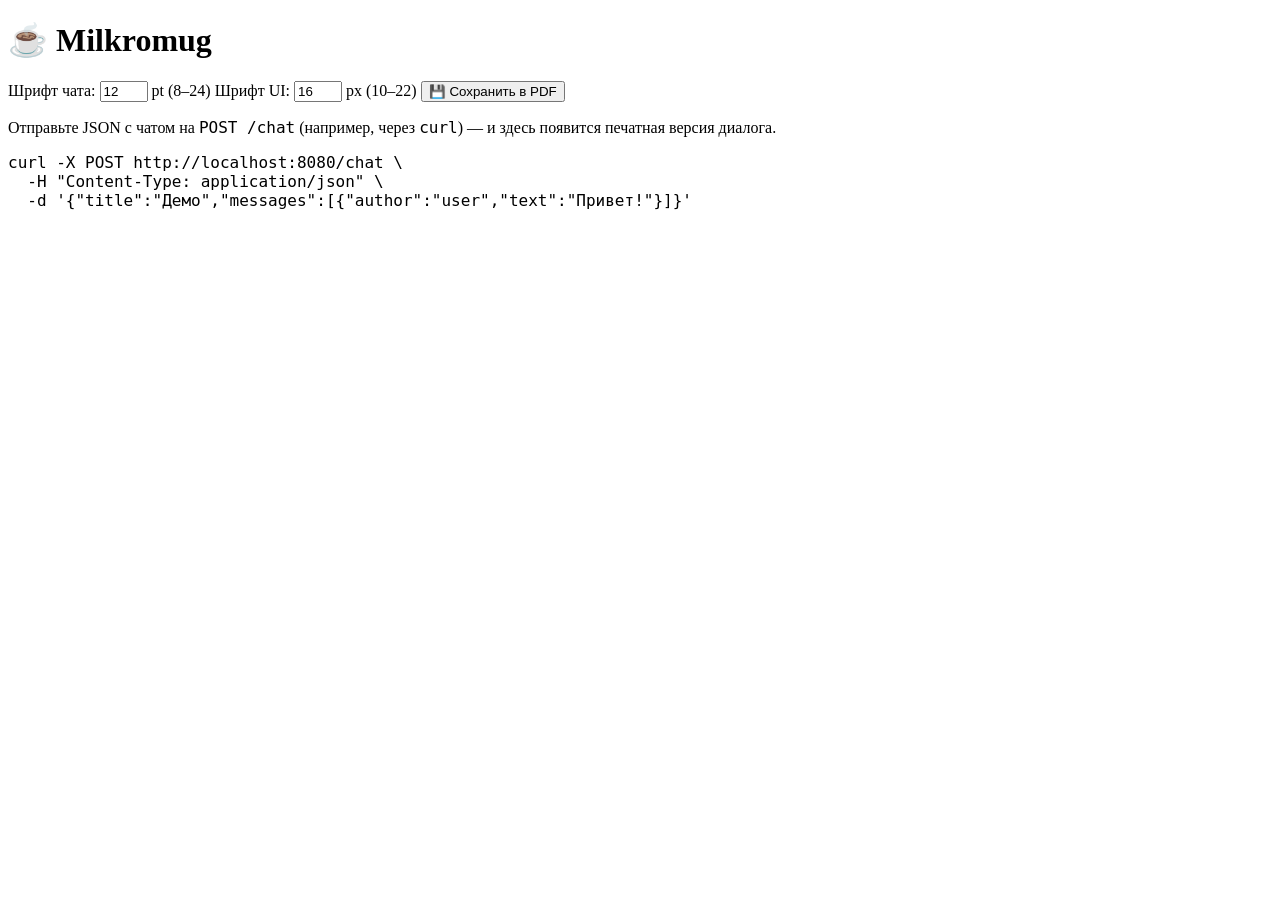
==== src/main/resources/templates/index.html @ 9113cd96 "feat(ui): independent UI font-size spinner (10-22px, --ui-font-size, localStorage) Task A: second sp" ====
<!DOCTYPE html>
<html xmlns:th="http://www.thymeleaf.org" lang="ru">
<head>
    <meta charset="UTF-8"/>
    <title>Milkromug — печать чата</title>
    <link rel="stylesheet" th:href="@{/css/print.css}" href="/css/print.css"/>
    <!-- Спиннер шрифта интерфейса: применяем до отрисовки, без «прыжка» текста -->
    <script th:src="@{/js/ui-font.js}" src="/js/ui-font.js" defer></script>
</head>
<body>
<header class="toolbar no-print">
    <h1 class="brand">☕ Milkromug</h1>

    <!-- Спиннер №1: размер шрифта ПЕЧАТНОГО чата: 8..24 pt (?font=N) -->
    <label for="fontSpinner">Шрифт чата:</label>
    <input type="number" id="fontSpinner" name="fontSpinner"
           min="8" max="24" step="1"
           th:value="${fontSize}" value="12"/>
    <span class="hint">pt (8–24)</span>

    <!-- Спиннер №2: размер шрифта ИНТЕРФЕЙСА: 10..22 px, localStorage -->
    <label for="uiFontSpinner">Шрифт UI:</label>
    <input type="number" id="uiFontSpinner" name="uiFontSpinner"
           min="10" max="22" step="1" value="16"/>
    <span class="hint">px (10–22)</span>

    <button type="button" id="savePdfBtn" onclick="window.print()">
        💾 Сохранить в PDF
    </button>
</header>

<main id="chatPreview">
    <p class="placeholder">
        Отправьте JSON с чатом на <code>POST /chat</code>
        (например, через <code>curl</code>) — и здесь появится печатная версия диалога.
    </p>
    <pre class="sample no-print"><code>curl -X POST http://localhost:8080/chat \
  -H "Content-Type: application/json" \
  -d '{"title":"Демо","messages":[{"author":"user","text":"Привет!"}]}'</code></pre>
</main>

<script>
    // Спиннер №1: размер шрифта печатного чата (8–24 pt, ?font=N).
    // Спиннер №2 (#uiFontSpinner) — шрифт интерфейса — живёт в /js/ui-font.js
    // и полностью независим от этого кода.
    const spinner = document.getElementById('fontSpinner');
    const preview = document.getElementById('chatPreview');

    function applyFont() {
        let v = parseInt(spinner.value, 10);
        if (isNaN(v)) v = 12;
        v = Math.max(8, Math.min(24, v));
        preview.style.fontSize = v + 'pt';
        history.replaceState(null, '', '?font=' + v);
    }

    spinner.addEventListener('input', applyFont);
    applyFont();
</script>
</body>
</html>
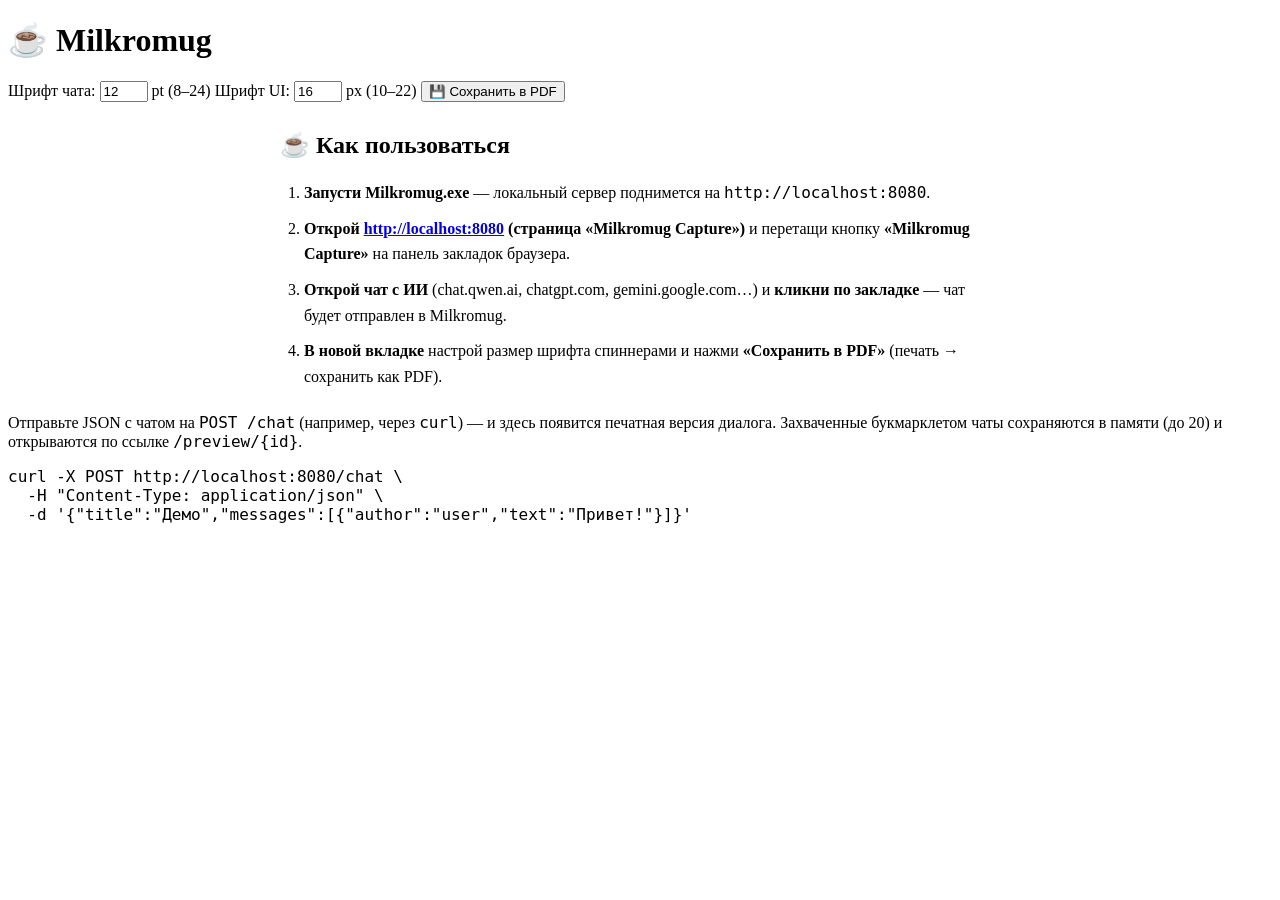
==== commit 93f21b9b: "feat: add one-click chat capture via browser bookmarklet - Add CorsConfig allowing cross-origin requ" ====
--- a/src/main/resources/templates/index.html
+++ b/src/main/resources/templates/index.html
@@ -30,9 +30,27 @@
 </header>
 
 <main id="chatPreview">
+    <!-- Крупный блок «Как пользоваться» — захват чата одним кликом -->
+    <section class="howto no-print" style="max-width:720px;margin:24px auto;font-size:16px;line-height:1.6">
+        <h2 style="margin-bottom:12px">☕ Как пользоваться</h2>
+        <ol style="padding-left:24px">
+            <li style="margin-bottom:10px"><b>Запусти Milkromug.exe</b> — локальный сервер поднимется на
+                <code>http://localhost:8080</code>.</li>
+            <li style="margin-bottom:10px"><b>Открой <a href="/bookmarklet">http://localhost:8080</a>
+                    (страница «Milkromug Capture»)</b>
+                и перетащи кнопку <b>«Milkromug Capture»</b> на панель закладок браузера.</li>
+            <li style="margin-bottom:10px"><b>Открой чат с ИИ</b> (chat.qwen.ai, chatgpt.com, gemini.google.com…)
+                и <b>кликни по закладке</b> — чат будет отправлен в Milkromug.</li>
+            <li><b>В новой вкладке</b> настрой размер шрифта спиннерами и нажми
+                <b>«Сохранить в PDF»</b> (печать → сохранить как PDF).</li>
+        </ol>
+    </section>
+
     <p class="placeholder">
         Отправьте JSON с чатом на <code>POST /chat</code>
         (например, через <code>curl</code>) — и здесь появится печатная версия диалога.
+        Захваченные букмарклетом чаты сохраняются в памяти (до 20) и открываются
+        по ссылке <code>/preview/{id}</code>.
     </p>
     <pre class="sample no-print"><code>curl -X POST http://localhost:8080/chat \
   -H "Content-Type: application/json" \
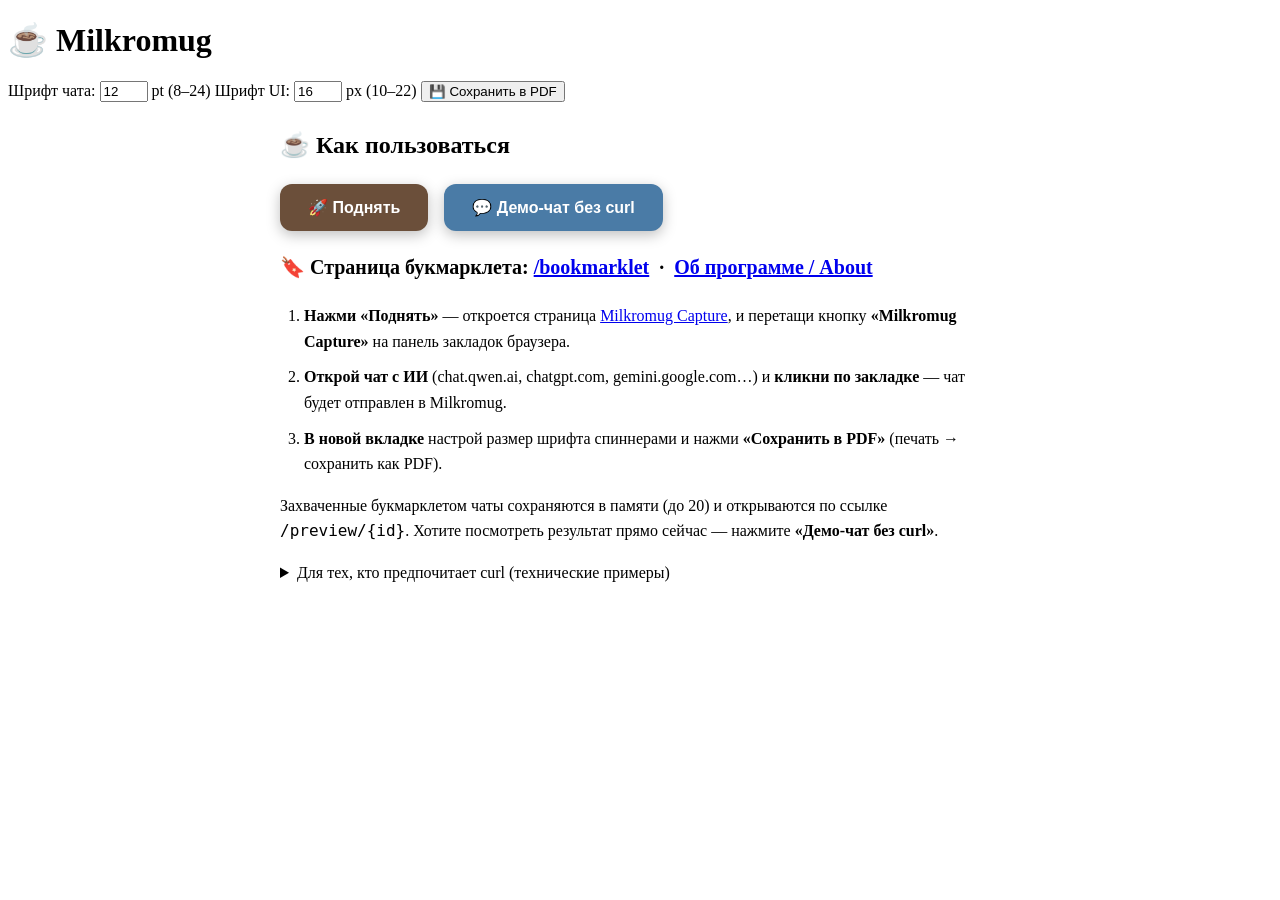
==== commit 7882597d: "feat(ui): raise button, demo chat and bookmarklet link on index" ====
--- a/src/main/resources/templates/index.html
+++ b/src/main/resources/templates/index.html
@@ -6,6 +6,68 @@
     <link rel="stylesheet" th:href="@{/css/print.css}" href="/css/print.css"/>
     <!-- Спиннер шрифта интерфейса: применяем до отрисовки, без «прыжка» текста -->
     <script th:src="@{/js/ui-font.js}" src="/js/ui-font.js" defer></script>
+    <style>
+        /* Кнопки главной страницы (вне print.css — его трогать нельзя) */
+        .raise-wrap { position: relative; display: inline-block; }
+        .raise-btn {
+            display: inline-block;
+            padding: 14px 28px;
+            border-radius: 12px;
+            background: #6b4f3a;
+            color: #fff !important;
+            font-weight: 700;
+            text-decoration: none;
+            box-shadow: 0 4px 14px rgba(0, 0, 0, .25);
+            cursor: pointer;
+            border: none;
+            font-size: 1em;
+        }
+        .raise-btn:hover { background: #7d5c44; }
+        .demo-btn {
+            display: inline-block;
+            padding: 14px 28px;
+            border-radius: 12px;
+            background: #4a7ba6;
+            color: #fff !important;
+            font-weight: 700;
+            text-decoration: none;
+            box-shadow: 0 4px 14px rgba(0, 0, 0, .25);
+            cursor: pointer;
+            border: none;
+            font-size: 1em;
+        }
+        .demo-btn:hover { background: #5b8db8; }
+        .big-link { font-size: 1.25em; font-weight: 700; }
+        /* Плавающая подсказка со стрелкой: браузеры запрещают создавать
+           закладки программно — пользователь должен перетащить кнопку сам. */
+        .raise-tip {
+            position: absolute;
+            top: calc(100% + 16px);
+            left: 8px;
+            z-index: 20;
+            width: min(440px, 90vw);
+            background: #fffdf5;
+            border: 2px solid #d9c9a3;
+            border-radius: 12px;
+            padding: 14px 16px;
+            box-shadow: 0 6px 20px rgba(0, 0, 0, .18);
+            font-size: .9em;
+            line-height: 1.5;
+        }
+        .raise-tip::before {
+            content: "";
+            position: absolute;
+            top: -10px;
+            left: 28px;
+            width: 16px;
+            height: 16px;
+            background: #fffdf5;
+            border-left: 2px solid #d9c9a3;
+            border-top: 2px solid #d9c9a3;
+            transform: rotate(45deg);
+        }
+        .actions-row { display: flex; flex-wrap: wrap; gap: 16px; align-items: center; margin: 20px 0; }
+    </style>
 </head>
 <body>
 <header class="toolbar no-print">
@@ -30,31 +92,56 @@
 </header>
 
 <main id="chatPreview">
-    <!-- Крупный блок «Как пользоваться» — захват чата одним кликом -->
+    <!-- Встречаем человека кнопками, а не стеной curl/JSON -->
     <section class="howto no-print" style="max-width:720px;margin:24px auto;font-size:16px;line-height:1.6">
         <h2 style="margin-bottom:12px">☕ Как пользоваться</h2>
+
+        <div class="actions-row">
+            <span class="raise-wrap">
+                <button type="button" class="raise-btn" id="raiseBtn">🚀 Поднять</button>
+                <span class="raise-tip no-print" id="raiseTip" hidden>
+                    ↖ <b>Перетащи</b> кнопку <b>«Milkromug Capture»</b> на панель закладок
+                    браузера — это нужно сделать <b>только один раз</b>.<br/>
+                    Браузеры <b>запрещают программам создавать закладки</b> — это требование
+                    безопасности, поэтому автоустановка невозможна и подсказка обязательна.
+                    После перетаскивания просто кликай по закладке в любом чате с ИИ.
+                </span>
+            </span>
+            <button type="button" class="demo-btn" id="demoChatBtn">💬 Демо-чат без curl</button>
+        </div>
+
+        <p class="big-link">
+            🔖 Страница букмарклета:
+            <a th:href="@{/bookmarklet}" href="/bookmarklet">/bookmarklet</a>
+            &nbsp;·&nbsp;
+            <a th:href="@{/about}" href="/about">Об программе / About</a>
+        </p>
+
         <ol style="padding-left:24px">
-            <li style="margin-bottom:10px"><b>Запусти Milkromug.exe</b> — локальный сервер поднимется на
-                <code>http://localhost:8080</code>.</li>
-            <li style="margin-bottom:10px"><b>Открой <a href="/bookmarklet">http://localhost:8080</a>
-                    (страница «Milkromug Capture»)</b>
+            <li style="margin-bottom:10px"><b>Нажми «Поднять»</b> — откроется страница
+                <a th:href="@{/bookmarklet}" href="/bookmarklet">Milkromug Capture</a>,
                 и перетащи кнопку <b>«Milkromug Capture»</b> на панель закладок браузера.</li>
             <li style="margin-bottom:10px"><b>Открой чат с ИИ</b> (chat.qwen.ai, chatgpt.com, gemini.google.com…)
                 и <b>кликни по закладке</b> — чат будет отправлен в Milkromug.</li>
             <li><b>В новой вкладке</b> настрой размер шрифта спиннерами и нажми
                 <b>«Сохранить в PDF»</b> (печать → сохранить как PDF).</li>
         </ol>
+
+        <p class="placeholder">
+            Захваченные букмарклетом чаты сохраняются в памяти (до 20) и открываются
+            по ссылке <code>/preview/{id}</code>. Хотите посмотреть результат прямо сейчас —
+            нажмите <b>«Демо-чат без curl»</b>.
+        </p>
+
+        <!-- Технические примеры спрятаны: новичку они только мешают -->
+        <details class="no-print">
+            <summary>Для тех, кто предпочитает curl (технические примеры)</summary>
+            <p>Windows <code>cmd</code> (одна строка, двойные кавычки, внутренние экранированы):</p>
+            <pre class="sample"><code>curl -X POST http://localhost:8080/chat -H "Content-Type: application/json" -d "{\"title\":\"Демо\",\"messages\":[{\"author\":\"user\",\"text\":\"Привет!\"}]}"</code></pre>
+            <p>PowerShell:</p>
+            <pre class="sample"><code>Invoke-RestMethod -Uri http://localhost:8080/chat -Method Post -ContentType "application/json" -Body '{"title":"Демо","messages":[{"author":"user","text":"Привет!"}]}'</code></pre>
+        </details>
     </section>
-
-    <p class="placeholder">
-        Отправьте JSON с чатом на <code>POST /chat</code>
-        (например, через <code>curl</code>) — и здесь появится печатная версия диалога.
-        Захваченные букмарклетом чаты сохраняются в памяти (до 20) и открываются
-        по ссылке <code>/preview/{id}</code>.
-    </p>
-    <pre class="sample no-print"><code>curl -X POST http://localhost:8080/chat \
-  -H "Content-Type: application/json" \
-  -d '{"title":"Демо","messages":[{"author":"user","text":"Привет!"}]}'</code></pre>
 </main>
 
 <script>
@@ -74,6 +161,42 @@
 
     spinner.addEventListener('input', applyFont);
     applyFont();
+
+    // «Поднять»: открыть страницу букмарклета в новой вкладке + показать
+    // плавающую подсказку про перетаскивание (браузеры запрещают создавать
+    // закладки программно — объясняем это пользователю).
+    const raiseBtn = document.getElementById('raiseBtn');
+    const raiseTip = document.getElementById('raiseTip');
+    raiseBtn.addEventListener('click', function () {
+        window.open('/bookmarklet', '_blank');
+        raiseTip.hidden = false;
+    });
+
+    // Демо-чат: шлём POST демо-JSON на /chat и открываем url из ответа.
+    const demoBtn = document.getElementById('demoChatBtn');
+    demoBtn.addEventListener('click', function () {
+        const demo = {
+            title: 'Демо-чат Milkromug',
+            messages: [
+                { author: 'user', text: 'Привет! Покажи, как будет выглядеть мой чат в PDF.', html: false },
+                { author: 'assistant', text: 'Конечно! Вот пример: блоки кода сохраняются моноширинными,\nа длинные сообщения не обрезаются.\n\n```java\nSystem.out.println("Milkromug!");\n```', html: false }
+            ]
+        };
+        fetch('/chat', {
+            method: 'POST',
+            headers: { 'Content-Type': 'application/json' },
+            body: JSON.stringify(demo)
+        })
+            .then(function (r) { return r.json(); })
+            .then(function (data) {
+                if (data && data.url) {
+                    window.open(data.url, '_blank');
+                } else {
+                    alert('Milkromug не вернул ссылку на предпросмотр.');
+                }
+            })
+            .catch(function (e) { alert('Не удалось отправить демо-чат: ' + e); });
+    });
 </script>
 </body>
 </html>
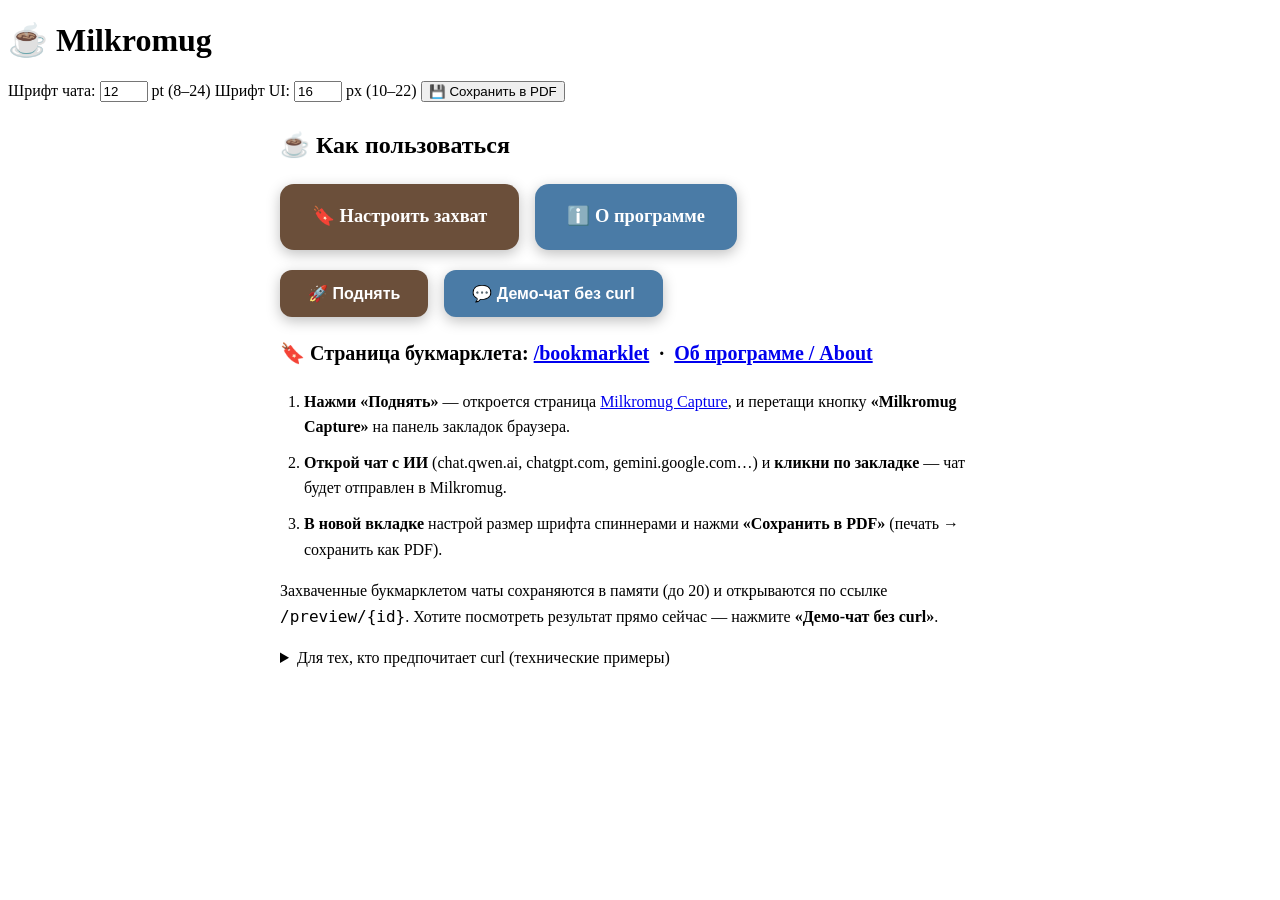
==== commit 7a91fc84: "task snapshot 4c83942f-8346-4e4e-bdbe-47d8634884e0" ====
--- a/src/main/resources/templates/index.html
+++ b/src/main/resources/templates/index.html
@@ -67,6 +67,22 @@
             transform: rotate(45deg);
         }
         .actions-row { display: flex; flex-wrap: wrap; gap: 16px; align-items: center; margin: 20px 0; }
+        /* Быстрый старт: две большие кнопки-ссылки для новичка */
+        .quickstart-row { display: flex; flex-wrap: wrap; gap: 16px; margin: 20px 0; }
+        .quickstart-btn {
+            display: inline-block;
+            padding: 18px 32px;
+            border-radius: 14px;
+            background: #6b4f3a;
+            color: #fff !important;
+            font-weight: 700;
+            font-size: 1.15em;
+            text-decoration: none;
+            box-shadow: 0 4px 14px rgba(0, 0, 0, .25);
+        }
+        .quickstart-btn:hover { background: #7d5c44; }
+        .quickstart-btn.alt { background: #4a7ba6; }
+        .quickstart-btn.alt:hover { background: #5b8db8; }
     </style>
 </head>
 <body>
@@ -95,6 +111,14 @@
     <!-- Встречаем человека кнопками, а не стеной curl/JSON -->
     <section class="howto no-print" style="max-width:720px;margin:24px auto;font-size:16px;line-height:1.6">
         <h2 style="margin-bottom:12px">☕ Как пользоваться</h2>
+
+        <!-- Быстрый старт: две большие кнопки -->
+        <div class="quickstart-row">
+            <a class="quickstart-btn" th:href="@{/bookmarklet}" href="/bookmarklet"
+               title="Открыть страницу установки букмарклета Milkromug Capture">🔖 Настроить захват</a>
+            <a class="quickstart-btn alt" th:href="@{/about}" href="/about"
+               title="Узнать, что умеет Milkromug и как он устроен">ℹ️ О программе</a>
+        </div>
 
         <div class="actions-row">
             <span class="raise-wrap">
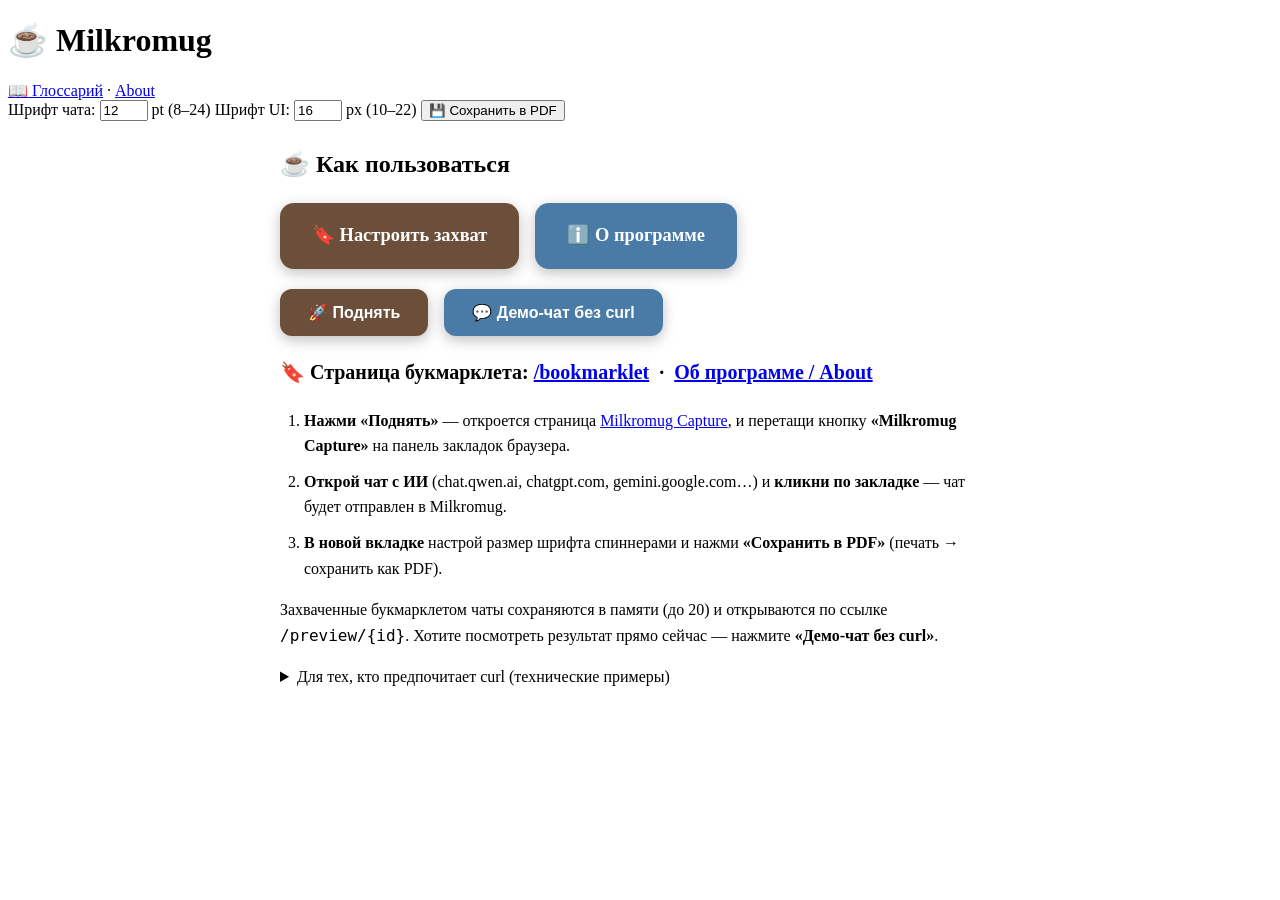
==== commit 54f50041: "task snapshot 7db8726a-1da5-47b3-aff5-29a0ede270b5" ====
--- a/src/main/resources/templates/index.html
+++ b/src/main/resources/templates/index.html
@@ -83,26 +83,51 @@
         .quickstart-btn:hover { background: #7d5c44; }
         .quickstart-btn.alt { background: #4a7ba6; }
         .quickstart-btn.alt:hover { background: #5b8db8; }
+        /* Микро-фикс B (промпт-11): закрываемость подсказки о перетаскивании */
+        .raise-tip { padding-right: 40px; }
+        #hint-close {
+            position: absolute;
+            top: 6px;
+            right: 8px;
+            border: none;
+            background: transparent;
+            font-size: 1.2em;
+            line-height: 1;
+            cursor: pointer;
+            color: #7a6c4f;
+        }
+        #hint-close:hover { color: #000; }
+        .tip-dismiss { display: block; margin-top: 8px; font-size: .9em; color: #4a3f2a; }
     </style>
 </head>
 <body>
 <header class="toolbar no-print">
     <h1 class="brand">☕ Milkromug</h1>
 
+    <!-- Промпт-13: ссылка на глоссарий из шапки -->
+    <nav style="margin-left:auto" class="no-print">
+        <a th:href="@{/glossary(lang='ru')}" href="/glossary?lang=ru"
+           title="Глоссарий и FAQ для новичков">📖 Глоссарий</a> ·
+        <a th:href="@{/about}" href="/about" title="Об программе">About</a>
+    </nav>
+
     <!-- Спиннер №1: размер шрифта ПЕЧАТНОГО чата: 8..24 pt (?font=N) -->
     <label for="fontSpinner">Шрифт чата:</label>
     <input type="number" id="fontSpinner" name="fontSpinner"
            min="8" max="24" step="1"
+           title="Размер шрифта печатного чата в пунктах (8–24)"
            th:value="${fontSize}" value="12"/>
     <span class="hint">pt (8–24)</span>
 
     <!-- Спиннер №2: размер шрифта ИНТЕРФЕЙСА: 10..22 px, localStorage -->
     <label for="uiFontSpinner">Шрифт UI:</label>
     <input type="number" id="uiFontSpinner" name="uiFontSpinner"
-           min="10" max="22" step="1" value="16"/>
+           min="10" max="22" step="1" value="16"
+           title="Размер шрифта интерфейса в пикселях (10–22), сохраняется в браузере"/>
     <span class="hint">px (10–22)</span>
 
-    <button type="button" id="savePdfBtn" onclick="window.print()">
+    <button type="button" id="savePdfBtn" onclick="window.print()"
+            title="Открыть печать браузера и сохранить чат в PDF">
         💾 Сохранить в PDF
     </button>
 </header>
@@ -122,23 +147,25 @@
 
         <div class="actions-row">
             <span class="raise-wrap">
-                <button type="button" class="raise-btn" id="raiseBtn">🚀 Поднять</button>
+                <button type="button" class="raise-btn" id="raiseBtn" title="Открыть страницу установки букмарклета Milkromug Capture">🚀 Поднять</button>
                 <span class="raise-tip no-print" id="raiseTip" hidden>
+                    <button type="button" id="hint-close" title="Закрыть подсказку" aria-label="Закрыть подсказку">&#10005;</button>
                     ↖ <b>Перетащи</b> кнопку <b>«Milkromug Capture»</b> на панель закладок
                     браузера — это нужно сделать <b>только один раз</b>.<br/>
                     Браузеры <b>запрещают программам создавать закладки</b> — это требование
                     безопасности, поэтому автоустановка невозможна и подсказка обязательна.
                     После перетаскивания просто кликай по закладке в любом чате с ИИ.
+                    <label class="tip-dismiss"><input type="checkbox" id="hint-dontshow"/> больше не показывать</label>
                 </span>
             </span>
-            <button type="button" class="demo-btn" id="demoChatBtn">💬 Демо-чат без curl</button>
+            <button type="button" class="demo-btn" id="demoChatBtn" title="Загрузить пример захваченного чата без curl и настроек">💬 Демо-чат без curl</button>
         </div>
 
         <p class="big-link">
             🔖 Страница букмарклета:
-            <a th:href="@{/bookmarklet}" href="/bookmarklet">/bookmarklet</a>
+            <a th:href="@{/bookmarklet}" href="/bookmarklet" title="Страница установки букмарклета Milkromug Capture">/bookmarklet</a>
             &nbsp;·&nbsp;
-            <a th:href="@{/about}" href="/about">Об программе / About</a>
+            <a th:href="@{/about}" href="/about" title="Что умеет Milkromug и как он устроен">Об программе / About</a>
         </p>
 
         <ol style="padding-left:24px">
@@ -189,12 +216,35 @@
     // «Поднять»: открыть страницу букмарклета в новой вкладке + показать
     // плавающую подсказку про перетаскивание (браузеры запрещают создавать
     // закладки программно — объясняем это пользователю).
+    // Микро-фикс B (промпт-11): подсказка закрываема крестиком #hint-close,
+    // чекбокс «больше не показывать» запоминается в localStorage, а при
+    // успешном захвате (демо-чат или событие milkromug-captured) подсказка
+    // скрывается автоматически.
     const raiseBtn = document.getElementById('raiseBtn');
     const raiseTip = document.getElementById('raiseTip');
+    const hintClose = document.getElementById('hint-close');
+    const hintDontShow = document.getElementById('hint-dontshow');
+    const HINT_KEY = 'milkromug-hint-dismissed';
+
+    function hideRaiseTip() { raiseTip.hidden = true; }
+
     raiseBtn.addEventListener('click', function () {
         window.open('/bookmarklet', '_blank');
-        raiseTip.hidden = false;
-    });
+        if (localStorage.getItem(HINT_KEY) !== '1') {
+            raiseTip.hidden = false;
+        }
+    });
+
+    hintClose.addEventListener('click', function () {
+        if (hintDontShow.checked) localStorage.setItem(HINT_KEY, '1');
+        hideRaiseTip();
+    });
+    hintDontShow.addEventListener('change', function () {
+        if (hintDontShow.checked) localStorage.setItem(HINT_KEY, '1');
+        else localStorage.removeItem(HINT_KEY);
+    });
+    // автоскрытие после успешного захвата (вклад с демо-чата ниже шлёт событие)
+    window.addEventListener('milkromug-captured', hideRaiseTip);
 
     // Демо-чат: шлём POST демо-JSON на /chat и открываем url из ответа.
     const demoBtn = document.getElementById('demoChatBtn');
@@ -214,6 +264,8 @@
             .then(function (r) { return r.json(); })
             .then(function (data) {
                 if (data && data.url) {
+                    // успешный захват — подсказка больше не нужна
+                    window.dispatchEvent(new Event('milkromug-captured'));
                     window.open(data.url, '_blank');
                 } else {
                     alert('Milkromug не вернул ссылку на предпросмотр.');
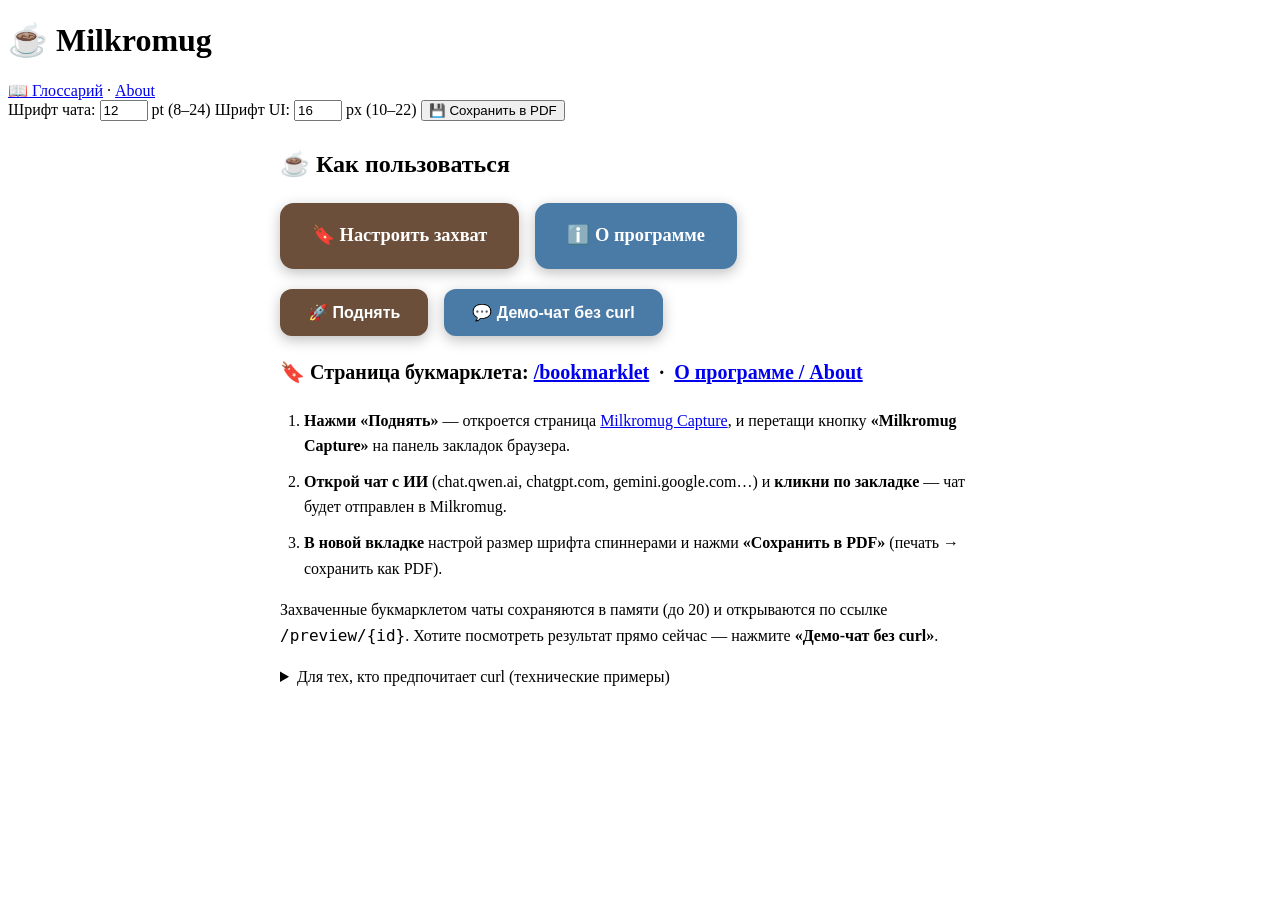
==== commit 2dffcd69: "task snapshot e75a0795-454c-42e6-814e-836397dfe19c" ====
--- a/src/main/resources/templates/index.html
+++ b/src/main/resources/templates/index.html
@@ -108,7 +108,7 @@
     <nav style="margin-left:auto" class="no-print">
         <a th:href="@{/glossary(lang='ru')}" href="/glossary?lang=ru"
            title="Глоссарий и FAQ для новичков">📖 Глоссарий</a> ·
-        <a th:href="@{/about}" href="/about" title="Об программе">About</a>
+        <a th:href="@{/about}" href="/about" title="О программе">About</a>
     </nav>
 
     <!-- Спиннер №1: размер шрифта ПЕЧАТНОГО чата: 8..24 pt (?font=N) -->
@@ -165,7 +165,7 @@
             🔖 Страница букмарклета:
             <a th:href="@{/bookmarklet}" href="/bookmarklet" title="Страница установки букмарклета Milkromug Capture">/bookmarklet</a>
             &nbsp;·&nbsp;
-            <a th:href="@{/about}" href="/about" title="Что умеет Milkromug и как он устроен">Об программе / About</a>
+            <a th:href="@{/about}" href="/about" title="Что умеет Milkromug и как он устроен">О программе / About</a>
         </p>
 
         <ol style="padding-left:24px">
